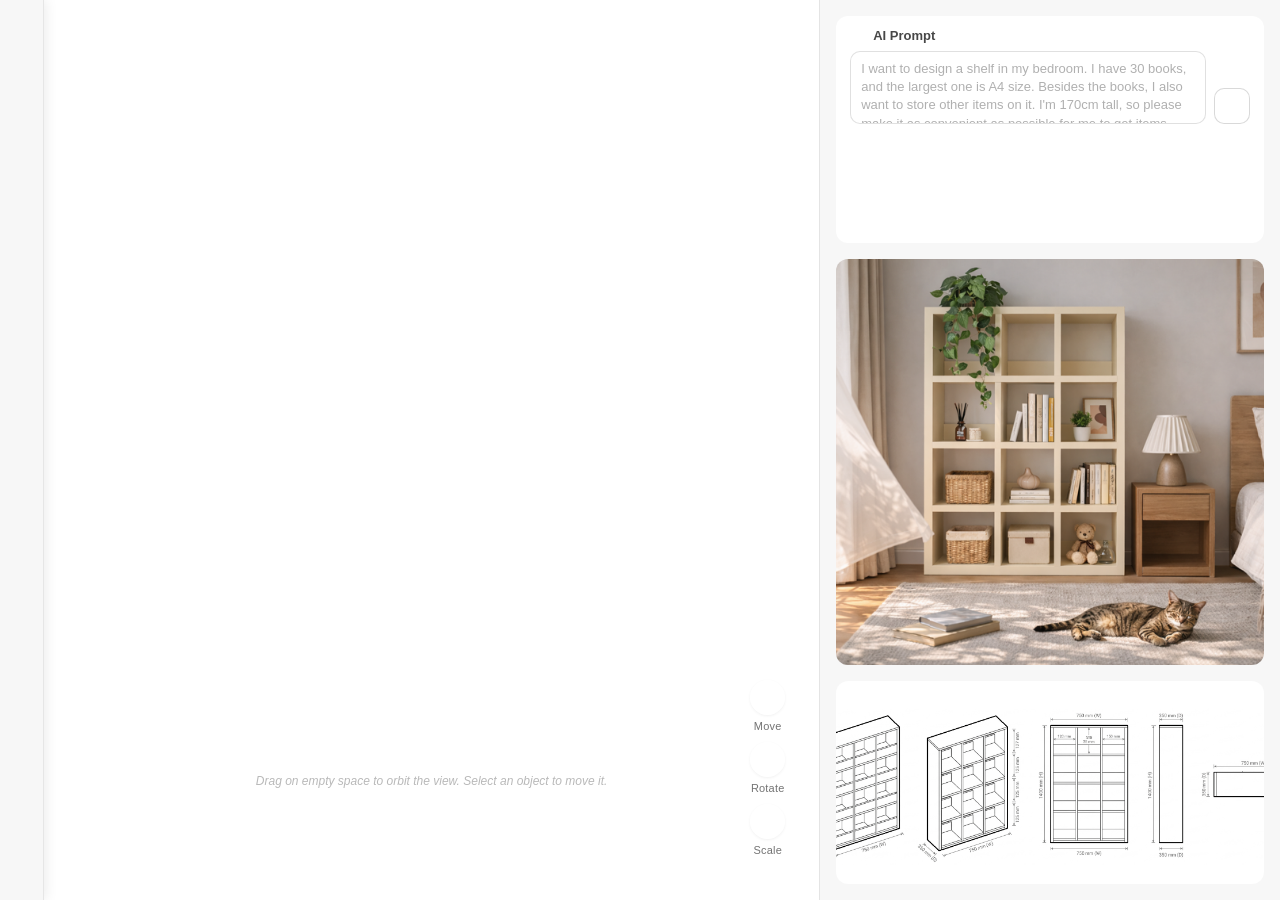
==== 260203_Configurator/app/app.html @ dab8aa24 "Add furniture design website files" ====
<!DOCTYPE html>
<html lang="en">

<head>
    <title>Configurator</title>
    <meta charset="UTF-8">
    <meta name="viewport" content="width=device-width, initial-scale=1.0">
    <link rel="stylesheet" href="../styles/styles.css">
    <link rel="stylesheet" href="../styles/app-styles.css">
</head>

<body>
    <div id="layout-root">

        <!-- Sidebar — flex sibling of viewport so it pushes the canvas -->
        <nav id="sidebar" class="sidebar">

            <!-- 1. Open Sidebar (toggle) -->
            <button id="btnSidebarToggle" class="nav-toggle-btn" title="Toggle sidebar">
                <i data-lucide="panel-left"></i>
                <span class="nav-label">Open Sidebar</span>
            </button>

            <!-- 3. Camera Parameters -->
            <div class="nav-section">
                <button class="nav-section-btn" data-target="nav-camera" title="Camera Parameters">
                    <i data-lucide="sliders-horizontal"></i>
                    <span class="nav-label">Camera Parameters</span>
                    <i data-lucide="chevron-down" class="nav-chevron"></i>
                </button>
                <div id="nav-camera" class="nav-submenu hidden">
                    <div class="submenu-inner">
                        <div class="submenu-header">
                            <span>Parameters</span>
                            <button id="btnResetCamera" class="panel-reset-btn">Reset</button>
                        </div>

                        <div class="slider-group">
                            <div class="slider-label-row">
                                <label for="sHeight">Height</label>
                                <span id="vHeight" class="slider-value">0.0</span>
                            </div>
                            <input id="sHeight" type="range" min="-5" max="5" step="0.1" value="0">
                        </div>

                        <div class="slider-group">
                            <div class="slider-label-row">
                                <label for="sRot">Rotation</label>
                                <span id="vRot" class="slider-value">0°</span>
                            </div>
                            <input id="sRot" type="range" min="-3.14" max="3.14" step="0.01" value="0">
                        </div>

                        <div class="slider-group">
                            <div class="slider-label-row">
                                <label for="sScale">Distance</label>
                                <span id="vScale" class="slider-value">0.0</span>
                            </div>
                            <input id="sScale" type="range" min="-8" max="8" step="0.1" value="0">
                        </div>

                        <div class="slider-group">
                            <div class="slider-label-row">
                                <label for="sTilt">Tilt</label>
                                <span id="vTilt" class="slider-value">0°</span>
                            </div>
                            <input id="sTilt" type="range" min="-1.2" max="1.2" step="0.01" value="0">
                        </div>
                    </div>
                </div>
            </div>

            <!-- 4. AI Prompt -->
            <div class="nav-section">
                <button class="nav-section-btn" data-target="nav-chat" title="AI Prompt">
                    <i data-lucide="message-square"></i>
                    <span class="nav-label">AI Prompt</span>
                    <i data-lucide="chevron-down" class="nav-chevron"></i>
                </button>
                <div id="nav-chat" class="nav-submenu hidden">
                    <div class="submenu-inner">
                        <div id="chatMessages" class="chat-messages"></div>
                        <div class="chat-input-area">
                            <textarea id="chatInput" class="chat-textarea" rows="3"
                                placeholder="Describe what you want… (Enter to send, Shift+Enter for newline)"></textarea>
                            <button id="chatSend" class="chat-send-btn">
                                <i data-lucide="send"></i>
                            </button>
                        </div>
                    </div>
                </div>
            </div>

            <!-- 5. System Workflow -->
            <div class="nav-section">
                <button class="nav-section-btn" data-target="nav-workflow" title="System Workflow">
                    <i data-lucide="layers"></i>
                    <span class="nav-label">System Workflow</span>
                    <i data-lucide="chevron-down" class="nav-chevron"></i>
                </button>
                <div id="nav-workflow" class="nav-submenu hidden">
                    <div class="submenu-inner nav-workflow-inner">
                        <img src="../assets/panels/workflow.jpg" alt="System Workflow"
                             class="workflow-thumb"
                             id="workflowThumb"
                             draggable="false">
                    </div>
                </div>
            </div>

            <!-- Connection Status (bottom) -->
            <div class="nav-section nav-connection-section">
                <button class="nav-section-btn" data-target="nav-connection" title="Connection Status">
                    <i data-lucide="link" class="nav-conn-icon"></i>
                    <span id="connectionDot" class="connection-dot"></span>
                    <span class="nav-label">
                        <span id="statusText">—</span>
                        <span class="status-sep"> · </span>
                        <span id="selectedName">None</span>
                    </span>
                    <i data-lucide="chevron-down" class="nav-chevron"></i>
                </button>
                <div id="nav-connection" class="nav-submenu hidden">
                    <div class="submenu-inner nav-placeholder">Connection info</div>
                </div>
            </div>

        </nav>

        <!-- Left: 3D viewport -->
        <div id="viewport-area">
            <div id="viewport"></div>

            <div id="ui-root">
                <!-- Tools toolbar (bottom right, vertical) -->
                <div class="panel toolbar">
                    <button id="btnMove" class="toolbar-btn active">
                        <span class="toolbar-icon"><i data-lucide="move"></i></span>
                        <span class="toolbar-label">Move</span>
                    </button>
                    <button id="btnRotate" class="toolbar-btn">
                        <span class="toolbar-icon"><i data-lucide="rotate-ccw"></i></span>
                        <span class="toolbar-label">Rotate</span>
                    </button>
                    <button id="btnScale" class="toolbar-btn">
                        <span class="toolbar-icon"><i data-lucide="maximize-2"></i></span>
                        <span class="toolbar-label">Scale</span>
                    </button>
                </div>

                <p class="viewport-hint">Drag on empty space to orbit the view. Select an object to move it.</p>
            </div>
        </div>

        <!-- Right: panels (3/8) -->
        <div id="right-panel">

            <!-- Upper 1/4: AI Prompt chat -->
            <div id="right-chat-panel">
                <div class="right-panel-header">
                    <i data-lucide="message-square"></i>
                    <span>AI Prompt</span>
                </div>
                <div id="rightChatMessages" class="chat-messages right-chat-messages"></div>
                <div class="chat-input-area">
                    <textarea id="rightChatInput" class="chat-textarea right-chat-textarea" rows="3"
                        placeholder="Describe what you want… (Enter to send, Shift+Enter for newline)">I want to design a shelf in my bedroom. I have 30 books, and the largest one is A4 size. Besides the books, I also want to store other items on it. I'm 170cm tall, so please make it as convenient as possible for me to get items. And I like light colors.</textarea>
                    <button id="rightChatSend" class="chat-send-btn">
                        <i data-lucide="send"></i>
                    </button>
                </div>
            </div>

            <!-- Middle 2/4: Rendered image -->
            <div id="right-render-panel">
                <img id="renderImg" src="../assets/panels/render.png" alt="Render" draggable="false" onerror="this.style.display='none'">
            </div>

            <!-- Bottom 1/4: Dimension diagram -->
            <div id="right-dims-panel">
                <img id="dimsImg" src="../assets/panels/dims.png" alt="Dimensions" draggable="false" onerror="this.style.display='none'">
            </div>

        </div>

    </div>

    <!-- Workflow lightbox -->
    <div id="workflowLightbox" class="workflow-lightbox hidden">
        <button id="workflowLightboxClose" class="workflow-lightbox-close" title="Close">
            <i data-lucide="x"></i>
        </button>
        <div class="workflow-lightbox-scroll">
            <img src="../assets/panels/workflow.jpg" alt="System Workflow" class="workflow-lightbox-img">
        </div>
    </div>

    <script src="https://unpkg.com/lucide@latest"></script>

    <script type="importmap">
{
  "imports": {
    "three": "https://cdn.jsdelivr.net/npm/three@0.182.0/build/three.module.js",
    "three/addons/": "https://cdn.jsdelivr.net/npm/three@0.182.0/examples/jsm/"
  }
}
</script>
    <script type="module" src="./app.js"></script>
</body>

</html>
---- 260203_Configurator/styles/styles.css ----
/*base*/
* {
  box-sizing: border-box;
}

body {
  margin: 0;
  overflow: hidden;
  font-family: sans-serif;
  color: white;
}

/*root*/
#ui-root {
  position: absolute;
  inset: 0;
  pointer-events: none;
}

/*panels*/
.panel {
  position: absolute;
  pointer-events: auto;
  padding: 15px;

  background: rgba(255, 255, 255, 0.4);
  backdrop-filter: blur(4px);

  border-radius: 24px;
  border: 1px solid rgba(255, 255, 255, 0.1);
  box-shadow: 0 4px 15px rgba(0, 0, 0, 0.3);
}


.panel.info {
  top: 20px;
  left: 20px;
  color: black;
}

/*toolbar*/
.panel.toolbar {
  bottom: 20px;
  left: 50%;
  transform: translateX(-50%);
  display: flex;
  gap: 6px;
}

/*sliders*/
.panel.sliders {
  top: 140px;
  left: 20px;
  width: 260px;
}

/*chat*/
.panel.chat {
  bottom: 20px;
  right: 20px;
  width: 320px;
  display: flex;
  flex-direction: column;
  gap: 10px;
}

/* Panel header (shared) */
.panel-header {
  display: flex;
  align-items: center;
  gap: 7px;
  font-size: 13px;
  font-weight: 600;
  color: rgba(0, 0, 0, 0.72);
  padding-bottom: 10px;
  border-bottom: 1px solid rgba(0, 0, 0, 0.08);
}

.panel-header i,
.panel-header svg {
  width: 15px;
  height: 15px;
  color: rgba(81, 81, 81, 0.8);
  flex-shrink: 0;
  stroke: currentColor;
  fill: none;
  stroke-width: 2;
}

/* Slider groups */
.slider-group {
  margin-top: 12px;
}

.slider-label-row {
  display: flex;
  justify-content: space-between;
  align-items: center;
  margin-bottom: 6px;
}

.slider-label-row label {
  font-size: 12px;
  color: rgba(0, 0, 0, 0.7);
  font-weight: 500;
  cursor: default;
}

.slider-value {
  font-size: 11px;
  color: rgba(0, 0, 0, 0.55);
  font-variant-numeric: tabular-nums;
  background: rgba(0, 0, 0, 0.06);
  padding: 2px 6px;
  border-radius: 6px;
  min-width: 32px;
  text-align: center;
}

/* Custom range track */
.slider-group input[type="range"] {
  width: 100%;
  height: 4px;
  -webkit-appearance: none;
  appearance: none;
  border-radius: 2px;
  background: rgba(0, 0, 0, 0.14);
  outline: none;
  cursor: pointer;
  display: block;
}

.slider-group input[type="range"]::-webkit-slider-thumb {
  -webkit-appearance: none;
  width: 16px;
  height: 16px;
  border-radius: 50%;
  background: #fff;
  border: 2px solid rgba(81, 81, 81, 0.55);
  cursor: pointer;
  box-shadow: 0 1px 4px rgba(0, 0, 0, 0.18);
  transition: transform 0.1s, border-color 0.1s;
}

.slider-group input[type="range"]:hover::-webkit-slider-thumb {
  transform: scale(1.2);
  border-color: rgba(81, 81, 81, 0.85);
}

.slider-group input[type="range"]::-moz-range-thumb {
  width: 16px;
  height: 16px;
  border-radius: 50%;
  background: #fff;
  border: 2px solid rgba(81, 81, 81, 0.55);
  cursor: pointer;
  box-shadow: 0 1px 4px rgba(0, 0, 0, 0.18);
}

/* Chat messages */
.chat-messages {
  height: 180px;
  overflow-y: auto;
  display: flex;
  flex-direction: column;
  padding: 2px 0;
}

/* Chat input area */
.chat-input-area {
  display: flex;
  gap: 8px;
  align-items: flex-end;
}

.chat-textarea {
  flex: 1;
  resize: none;
  padding: 8px 10px;
  border-radius: 10px;
  border: 1px solid rgba(0, 0, 0, 0.15);
  background: rgba(255, 255, 255, 0.55);
  font-family: inherit;
  font-size: 13px;
  color: black;
  outline: none;
  line-height: 1.4;
}

.chat-textarea:focus {
  border-color: rgba(0, 0, 0, 0.28);
  background: rgba(255, 255, 255, 0.72);
}

.chat-textarea::placeholder {
  color: rgba(0, 0, 0, 0.38);
  font-size: 12px;
}

.chat-send-btn {
  width: 36px;
  height: 36px;
  border-radius: 10px;
  border: 1px solid rgba(0, 0, 0, 0.15);
  background: rgba(255, 255, 255, 0.55);
  display: flex;
  align-items: center;
  justify-content: center;
  flex-shrink: 0;
  cursor: pointer;
  padding: 0;
  transition: background 0.12s, transform 0.1s;
}

.chat-send-btn:hover:not(:disabled) {
  background: rgba(255, 255, 255, 0.78);
  transform: scale(1.07);
}

.chat-send-btn:disabled {
  opacity: 0.38;
  cursor: not-allowed;
}

.chat-send-btn i,
.chat-send-btn svg {
  width: 16px;
  height: 16px;
  color: rgb(81, 81, 81);
  stroke: currentColor;
  fill: none;
  stroke-width: 2;
}

/*buttons*/
button {
  padding: 10px 20px;

  background: rgba(255, 255, 255, 0.1);
  color: #aaa;

  border: none;
  border-radius: 12px;
  cursor: pointer;
}

button.active {
  background: #656565;
  color: white;
}

/*speech bubble*/
#speechBubble {
  position: absolute;
  z-index: 10;
  max-width: 200px;

  padding: 15px;
  background: white;
  color: black;

  border-radius: 12px;
  pointer-events: none;

  transform: translate(-50%, -100%);
  display: none;
}
.chat-bubble {
  max-width: 85%;
  padding: 8px 10px;
  margin: 6px 0;
  border-radius: 14px;
  line-height: 1.35;
  font-size: 13px;
  white-space: pre-wrap;
  word-break: break-word;
}

.chat-bubble.user {
  margin-left: auto;
  background: rgba(0, 0, 0, 0.06);
  color: rgba(0, 0, 0, 0.72);
  border-top-right-radius: 6px;
}

.chat-bubble.sys {
  margin-right: auto;
  background: rgba(255, 255, 255, 0.85);
  color: black;
  border: 1px solid rgba(0,0,0,0.12);
  border-top-left-radius: 6px;
}

.chat-meta {
  font-size: 11px;
  opacity: 0.7;
  margin-top: 3px;
}
---- 260203_Configurator/styles/app-styles.css ----
.info-row{
  display: flex;
  align-items: center;
  gap: 4px;
}

.icon-btn{
  margin: 4px;
  background: white;
  border: 1px solid rgba(255,255,255,0.65);
  border-radius: 10px;
  padding: 10px;
  display: inline-flex;
  align-items: center;
  justify-content: center;
  line-height: 0;
  width: 34px;
  height: 34px;
}

.icon-btn:focus-visible{
  outline: 2px solid rgba(255,255,255,0.9);
  outline-offset: 2px;
}

.icon-btn i, .icon-btn svg{
  width: 18px;
  height: 18px;
  color: rgb(81,81,81);
}

.icon-btn svg{
  stroke: currentColor;
  stroke-width: 2;
  fill: none;
}

.hidden{ display: none !important; }

/* Info status row */
.info-status-row {
  display: flex;
  align-items: center;
  gap: 6px;
  padding-top: 8px;
  margin-top: 6px;
  border-top: 1px solid rgba(0, 0, 0, 0.08);
}

/* Connection dot — works for both <div> (background) and <circle> (fill) */
.connection-dot {
  width: 7px;
  height: 7px;
  border-radius: 50%;
  background: rgba(100, 100, 100, 0.3);
  fill: rgba(100, 100, 100, 0.3);
  flex-shrink: 0;
  transition: background 0.35s, fill 0.35s;
}

.connection-dot.connected {
  background: #22c55e;
  fill: #22c55e;
}

.connection-dot.connecting {
  background: #f59e0b;
  fill: #f59e0b;
  animation: dot-pulse 1.1s ease-in-out infinite;
}

@keyframes dot-pulse {
  0%, 100% { opacity: 1; }
  50%       { opacity: 0.32; }
}

/* Status text */
.status-text {
  font-size: 11px;
  color: rgba(81, 81, 81, 0.7);
  letter-spacing: 0.1px;
  font-variant-numeric: tabular-nums;
}

#statusText {
  text-transform: capitalize;
}

.status-sep {
  font-size: 11px;
  color: rgba(81, 81, 81, 0.28);
}

/* Selected name */
.selected-name {
  font-size: 11px;
  color: rgba(81, 81, 81, 0.7);
  overflow: hidden;
  text-overflow: ellipsis;
  white-space: nowrap;
  max-width: 110px;
}

/* Toolbar — vertical stack, bottom-right of viewport */
.panel.toolbar {
  bottom: 32px;
  right: 24px;
  left: auto;
  transform: none;
  flex-direction: column;
  gap: 10px;
  padding: 12px 10px;
  background: none;
  backdrop-filter: none;
  border: none;
  box-shadow: none;
}

/* Circular toolbar buttons */
.toolbar-btn {
  display: flex;
  flex-direction: column;
  align-items: center;
  gap: 5px;
  background: none;
  border: none;
  padding: 0;
  cursor: pointer;
  color: rgba(0, 0, 0, 0.6);
}

.toolbar-btn.active {
  background: none;
  color: rgba(0, 0, 0, 0.6);
}

.toolbar-btn.active .toolbar-icon {
  background: rgba(255, 255, 255, 1);
  backdrop-filter: blur(12px);
  -webkit-backdrop-filter: blur(12px);
}

.toolbar-icon {
  width: 35px;
  height: 35px;
  border-radius: 50%;
  background: rgba(255, 255, 255, 0.10);
  backdrop-filter: blur(10px);
  -webkit-backdrop-filter: blur(10px);
  box-shadow: 0 1px 3px rgba(0, 0, 0, 0.06);
  display: flex;
  align-items: center;
  justify-content: center;
  transition: background 0.15s;
}

.toolbar-btn:hover .toolbar-icon {
  background: rgba(255, 255, 255, 0.36);
}

.toolbar-btn.active .toolbar-icon {
  background: rgba(255, 255, 255, 0.52);
}

.toolbar-icon i,
.toolbar-icon svg {
  width: 15px;
  height: 15px;
  stroke: currentColor;
  fill: none;
  stroke-width: 2;
}

.toolbar-label {
  font-size: 11px;
  font-weight: 500;
  color: rgba(0, 0, 0, 0.55);
  letter-spacing: 0.2px;
}

.viewport-hint {
  position: absolute;
  bottom: 112px;
  left: 50%;
  transform: translateX(-50%);
  margin: 0;
  padding: 0;
  font-size: 12px;
  font-style: italic;
  font-weight: 400;
  color: rgba(0, 0, 0, 0.28);
  text-align: center;
  white-space: nowrap;
  pointer-events: none;
  user-select: none;
}

/* Icon button hover */
.icon-btn:hover {
  background: rgba(255, 255, 255, 0.92);
}

/* Camera cursor while orbiting/panning the viewport */
body.dragging-cam,
body.dragging-cam * {
  cursor: url("data:image/svg+xml,%3Csvg xmlns='http://www.w3.org/2000/svg' width='24' height='24' viewBox='0 0 24 24' fill='none' stroke='%23515151' stroke-width='2' stroke-linecap='round' stroke-linejoin='round'%3E%3Cpath d='M23 19a2 2 0 0 1-2 2H3a2 2 0 0 1-2-2V8a2 2 0 0 1 2-2h4l2-3h6l2 3h4a2 2 0 0 1 2 2z'/%3E%3Ccircle cx='12' cy='13' r='4'/%3E%3C/svg%3E") 12 12, move !important;
}

/* Hand cursor while dragging an object with TransformControls */
body.dragging-obj,
body.dragging-obj * {
  cursor: url("data:image/svg+xml,%3Csvg xmlns='http://www.w3.org/2000/svg' width='24' height='24' viewBox='0 0 24 24' fill='none' stroke='%23515151' stroke-width='2' stroke-linecap='round' stroke-linejoin='round'%3E%3Cpath d='M18 11V6a2 2 0 0 0-2-2a2 2 0 0 0-2 2'/%3E%3Cpath d='M14 10V4a2 2 0 0 0-2-2a2 2 0 0 0-2 2v2'/%3E%3Cpath d='M10 10.5V6a2 2 0 0 0-2-2a2 2 0 0 0-2 2v8'/%3E%3Cpath d='M18 8a2 2 0 1 1 4 0v6a8 8 0 0 1-8 8h-2c-2.8 0-4.5-.86-5.99-2.34l-3.6-3.6a2 2 0 0 1 2.83-2.82L7 15'/%3E%3C/svg%3E") 12 4, grab !important;
}

/* Reset button inside panel header */
.panel-reset-btn {
  margin-left: auto;
  padding: 2px 8px;
  font-size: 10px;
  font-weight: 600;
  letter-spacing: 0.2px;
  border-radius: 7px;
  background: rgba(0, 0, 0, 0.06);
  border: 1px solid rgba(0, 0, 0, 0.12);
  color: rgba(81, 81, 81, 0.8);
  cursor: pointer;
  line-height: 1.6;
  transition: background 0.12s, color 0.12s;
}

.panel-reset-btn:hover {
  background: rgba(0, 0, 0, 0.12);
  color: rgba(0, 0, 0, 0.9);
}

.loading-spinner{
  --p: 0;
  width: 34px;
  height: 34px;
  display: inline-flex;
  align-items: center;
  justify-content: center;
  border-radius: 10px;
  background: white;
  border: 1px solid rgba(255,255,255,0.65);
  margin: 4px;
  position: relative;
  font-size: 10px;
  font-weight: 700;
  color: rgba(81,81,81,0.9);
  font-variant-numeric: tabular-nums;
}

.loading-spinner::before{
  content: "";
  display: block;
  width: 18px;
  height: 18px;
  border-radius: 999px;
  background: conic-gradient(rgba(81,81,81,0.95) calc(var(--p) * 1%), rgba(81,81,81,0.12) 0);
  -webkit-mask: radial-gradient(farthest-side, transparent calc(100% - 2px), #000 0);
  mask: radial-gradient(farthest-side, transparent calc(100% - 2px), #000 0);
}

.loading-spinner::after{
  content: attr(data-pct);
  position: absolute;
  inset: 0;
  display: flex;
  align-items: center;
  justify-content: center;
  line-height: 1;
  font-size: 9px;
  font-weight: 700;
  opacity: 1;
}

.loading-spinner[data-pct="100"]::after{
  content: "";
  opacity: 0;
}

/* ===== SIDEBAR ===== */
.sidebar {
  flex-shrink: 0;
  width: 44px;
  overflow: hidden;
  transition: width 0.22s cubic-bezier(0.4, 0, 0.2, 1);

  background: #f7f7f7;
  border-right: 1px solid rgba(0, 0, 0, 0.07);
  box-shadow: 2px 0 12px rgba(0, 0, 0, 0.08);

  display: flex;
  flex-direction: column;
  padding: 8px 0;
  z-index: 20;
  pointer-events: auto;
  color: rgba(0, 0, 0, 0.7);
}

.sidebar.expanded {
  width: 272px;
}

/* Override generic button styles inside sidebar (no padding reset — nav buttons set their own) */
.sidebar button {
  background: none;
  color: rgba(0, 0, 0, 0.68);
  border: none;
  border-radius: 0;
}

.sidebar button:hover {
  background: rgba(255, 255, 255, 0.45);
}

/* Collapsed: hide labels + chevrons only (padding stays, keeps icon at same x) */
.sidebar:not(.expanded) .nav-label,
.sidebar:not(.expanded) .nav-chevron {
  display: none;
}

/* Nav toggle, back, and section buttons */
.nav-toggle-btn,
.nav-item-btn,
.nav-section-btn {
  display: flex;
  align-items: center;
  gap: 10px;
  width: 100%;
  padding: 0 13px;
  height: 44px;
  cursor: pointer;
  font-size: 13px;
  font-weight: 500;
  white-space: nowrap;
  text-align: left;
  flex-shrink: 0;
  transition: background 0.12s;
}

/* Icons inside nav buttons */
.nav-toggle-btn i,
.nav-toggle-btn svg,
.nav-item-btn i,
.nav-item-btn svg,
.nav-section-btn i,
.nav-section-btn svg {
  width: 18px;
  height: 18px;
  stroke: currentColor;
  fill: none;
  stroke-width: 2;
  flex-shrink: 0;
}

/* Connection dot in nav */
.nav-conn-dot {
  flex-shrink: 0;
}

/* Nav label */
.nav-label {
  flex: 1;
  overflow: hidden;
  text-overflow: ellipsis;
  white-space: nowrap;
}

/* Chevron */
.nav-chevron {
  margin-left: auto !important;
  flex-shrink: 0;
  width: 14px !important;
  height: 14px !important;
  opacity: 0.45;
  transition: transform 0.2s;
}

.nav-section.open > .nav-section-btn .nav-chevron {
  transform: rotate(180deg);
}

/* Thin divider */
.nav-divider {
  height: 1px;
  background: rgba(0, 0, 0, 0.07);
  margin: 4px 16px;
  flex-shrink: 0;
}

/* Submenu container */
.nav-submenu {
  flex-shrink: 0;
  overflow: hidden;
}

.nav-submenu.hidden {
  display: none;
}

/* Submenu inner padding */
.submenu-inner {
  padding: 8px 16px 14px;
  border-top: 1px solid rgba(0, 0, 0, 0.06);
}

/* Submenu mini-header (e.g. Parameters + Reset button) */
.submenu-header {
  display: flex;
  align-items: center;
  justify-content: space-between;
  margin-bottom: 8px;
  font-size: 10px;
  font-weight: 600;
  color: rgba(0, 0, 0, 0.38);
  text-transform: uppercase;
  letter-spacing: 0.5px;
}

/* Workflow thumbnail in sidebar submenu */
.nav-workflow-inner {
  padding: 8px;
}

.workflow-thumb {
  width: 100%;
  border-radius: 6px;
  cursor: zoom-in;
  display: block;
  opacity: 0.88;
  transition: opacity 0.15s;
}

.workflow-thumb:hover {
  opacity: 1;
}

/* Workflow lightbox */
.workflow-lightbox {
  position: fixed;
  inset: 0;
  z-index: 9999;
  background: rgba(0, 0, 0, 0.72);
  backdrop-filter: blur(6px);
  display: flex;
  justify-content: center;
}

.workflow-lightbox.hidden {
  display: none;
}

.workflow-lightbox-scroll {
  overflow-y: auto;
  overflow-x: hidden;
  width: 80%;
  padding: 48px 0 48px;
  display: flex;
  justify-content: center;
  align-items: flex-start;
  background: transparent;
  scrollbar-color: rgba(255,255,255,0.25) transparent;
}

.workflow-lightbox-img {
  width: 100%;
  display: block;
  border-radius: 8px;
}

.workflow-lightbox-close {
  position: fixed;
  top: 20px;
  right: 20px;
  z-index: 10000;
  background: none;
  border: none;
  color: #fff;
  display: flex;
  align-items: center;
  justify-content: center;
  cursor: pointer;
  opacity: 0.7;
  transition: opacity 0.15s;
}

.workflow-lightbox-close:hover {
  opacity: 1;
}

.workflow-lightbox-close svg {
  width: 16px;
  height: 16px;
  stroke: #fff;
}

/* Placeholder text inside submenus */
.nav-placeholder {
  font-size: 12px;
  color: rgba(0, 0, 0, 0.38);
  text-align: center;
  padding: 10px 0;
}

/* Connection icon — red = disconnected by default (needs 2 classes to beat .sidebar button) */
.nav-connection-section .nav-conn-icon {
  color: #ef4444;
  transition: color 0.35s;
}

/* State-only span: hidden, only used by CSS :has() */
.nav-connection-section .connection-dot {
  display: none;
}

/* Connected → green */
.nav-connection-section:has(.connection-dot.connected) .nav-conn-icon {
  color: #22c55e;
}

/* Connecting → amber */
.nav-connection-section:has(.connection-dot.connecting) .nav-conn-icon {
  color: #f59e0b;
}

/* Pin connection section to bottom (above spinner) */
.nav-connection-section {
  margin-top: auto;
}


/* ===== SPLIT LAYOUT ===== */
#layout-root {
  display: flex;
  width: 100vw;
  height: 100vh;
}

#viewport-area {
  flex: 1;
  position: relative;
  overflow: hidden;
}

#viewport {
  position: absolute;
  inset: 0;
}

#viewport canvas {
  filter: saturate(1.10) hue-rotate(-5deg);
}

/* ===== RIGHT PANEL ===== */
#right-panel {
  width: 36vw;
  flex-shrink: 0;
  display: flex;
  flex-direction: column;
  background: #f7f7f7;
  border-left: 1px solid rgba(0, 0, 0, 0.08);
  overflow: hidden;
  pointer-events: auto;
  color: rgba(0, 0, 0, 0.8);
  font-family: sans-serif;
  padding: 16px;
  gap: 16px;
  box-sizing: border-box;
}

#right-chat-panel {
  flex: 1;
  display: flex;
  flex-direction: column;
  padding: 12px 14px;
  gap: 8px;
  overflow: hidden;
  min-height: 0;
  background: white;
  border-radius: 12px;
}

.right-panel-header {
  display: flex;
  align-items: center;
  gap: 8px;
  font-size: 13px;
  font-weight: 600;
  color: rgba(0, 0, 0, 0.72);
  flex-shrink: 0;
}

.right-panel-header i,
.right-panel-header svg {
  width: 15px;
  height: 15px;
  stroke: currentColor;
  fill: none;
  stroke-width: 2;
  color: rgba(81, 81, 81, 0.8);
}

.right-chat-messages {
  flex: 1;
  min-height: 0;
  height: auto !important;
  background: rgba(255, 255, 255, 0.6);
  border-radius: 10px;
  padding: 8px;
}

.right-chat-messages:empty {
  display: none;
}

.right-chat-textarea {
  background: rgba(255, 255, 255, 0.8);
  border-color: rgba(0, 0, 0, 0.12);
  color: #b0b0b0;
}

#right-render-panel {
  flex: 2;
  overflow: hidden;
  min-height: 0;
  border-radius: 12px;
  position: relative;
  display: flex;
  align-items: center;
  justify-content: center;
  background: #f0f0f0;
}

#right-dims-panel {
  flex: 1;
  overflow: hidden;
  min-height: 0;
  border-radius: 12px;
  position: relative;
  display: flex;
  align-items: center;
  justify-content: center;
  background: #f5f5f5;
}

#right-render-panel img,
#right-dims-panel img {
  width: 100%;
  height: 100%;
  object-fit: cover;
  object-position: center;
  display: block;
}

/* Hide img when src missing / broken, show placeholder label instead */
#right-render-panel img:not([src]),
#right-render-panel img[src=""],
#right-dims-panel img:not([src]),
#right-dims-panel img[src=""] {
  display: none;
}

.panel-placeholder-label {
  position: absolute;
  font-size: 12px;
  color: rgba(0, 0, 0, 0.28);
  pointer-events: none;
  user-select: none;
}
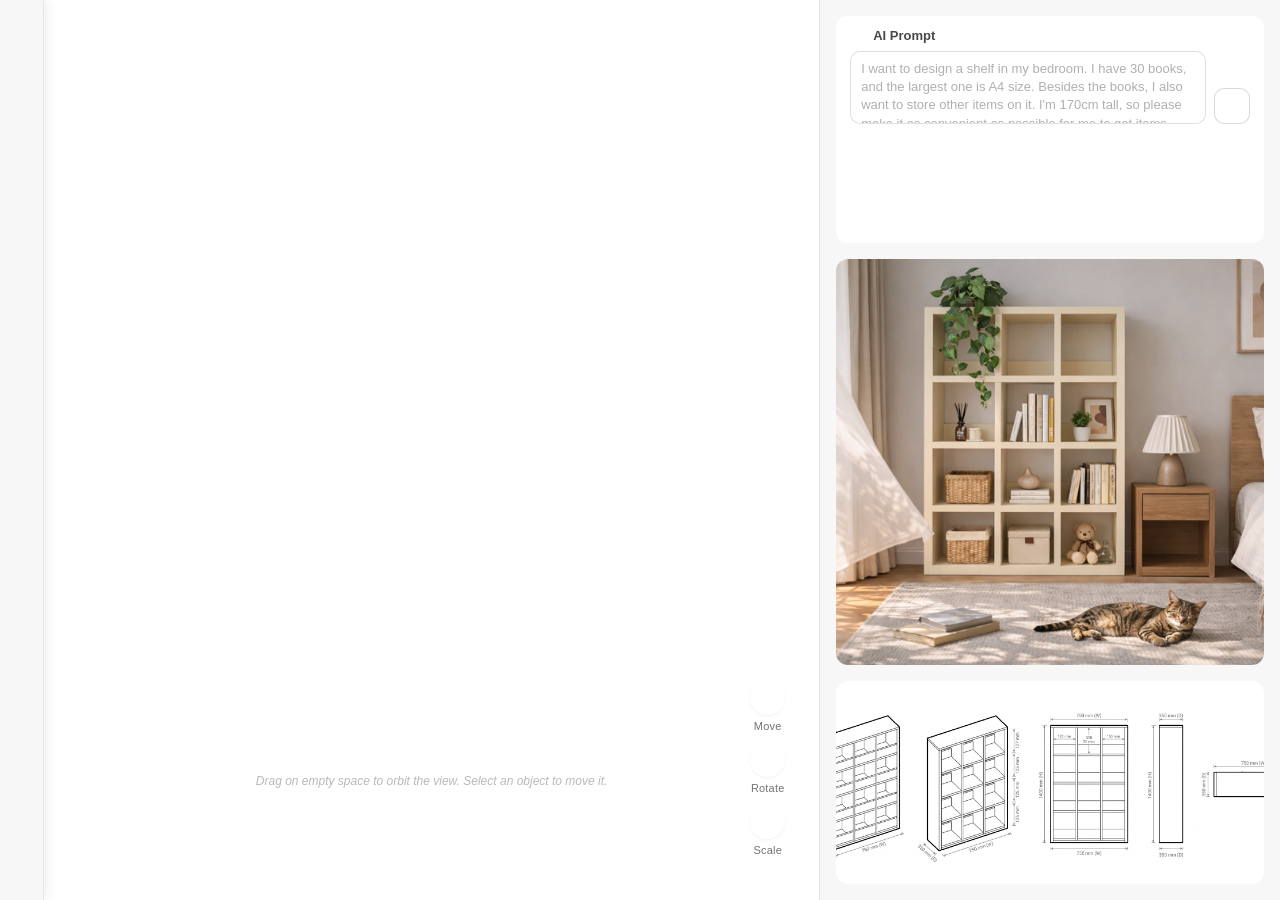
==== commit 1a68b3de: "Add Shelf Inspirations section with lightbox" ====
--- a/260203_Configurator/app/app.html
+++ b/260203_Configurator/app/app.html
@@ -91,7 +91,21 @@
                 </div>
             </div>
 
-            <!-- 5. System Workflow -->
+            <!-- 5. Shelf Inspirations -->
+            <div class="nav-section">
+                <button class="nav-section-btn" data-target="nav-inspirations" title="Shelf Inspirations">
+                    <i data-lucide="sparkles"></i>
+                    <span class="nav-label">Shelf Inspirations</span>
+                    <i data-lucide="chevron-down" class="nav-chevron"></i>
+                </button>
+                <div id="nav-inspirations" class="nav-submenu hidden">
+                    <div class="submenu-inner nav-inspirations-inner">
+                        <img src="../assets/inspirations/1.png" alt="Inspiration 1" class="inspiration-thumb" data-index="0" draggable="false">
+                    </div>
+                </div>
+            </div>
+
+            <!-- 6. System Workflow -->
             <div class="nav-section">
                 <button class="nav-section-btn" data-target="nav-workflow" title="System Workflow">
                     <i data-lucide="layers"></i>
@@ -185,6 +199,22 @@
 
     </div>
 
+    <!-- Shelf Inspirations lightbox -->
+    <div id="inspirationLightbox" class="inspiration-lightbox hidden">
+        <button id="inspirationLightboxClose" class="workflow-lightbox-close" title="Close">
+            <i data-lucide="x"></i>
+        </button>
+        <button id="inspirationPrev" class="inspiration-nav inspiration-prev" title="Previous">
+            <i data-lucide="chevron-left"></i>
+        </button>
+        <div class="inspiration-lightbox-content">
+            <img id="inspirationLightboxImg" src="" alt="Shelf Inspiration">
+        </div>
+        <button id="inspirationNext" class="inspiration-nav inspiration-next" title="Next">
+            <i data-lucide="chevron-right"></i>
+        </button>
+    </div>
+
     <!-- Workflow lightbox -->
     <div id="workflowLightbox" class="workflow-lightbox hidden">
         <button id="workflowLightboxClose" class="workflow-lightbox-close" title="Close">
--- a/260203_Configurator/styles/app-styles.css
+++ b/260203_Configurator/styles/app-styles.css
@@ -530,6 +530,91 @@
   margin-top: auto;
 }
 
+/* ===== SHELF INSPIRATIONS ===== */
+.nav-inspirations-inner {
+  padding: 8px;
+}
+
+.inspiration-thumb {
+  width: 100%;
+  border-radius: 6px;
+  cursor: zoom-in;
+  display: block;
+  opacity: 0.88;
+  transition: opacity 0.15s;
+}
+
+.inspiration-thumb:hover {
+  opacity: 1;
+}
+
+/* Inspiration lightbox */
+.inspiration-lightbox {
+  position: fixed;
+  inset: 0;
+  z-index: 9999;
+  background: rgba(0, 0, 0, 0.78);
+  backdrop-filter: blur(6px);
+  display: flex;
+  align-items: center;
+  justify-content: center;
+}
+
+.inspiration-lightbox.hidden {
+  display: none;
+}
+
+.inspiration-lightbox-content {
+  max-width: 78vw;
+  max-height: 85vh;
+  display: flex;
+  align-items: center;
+  justify-content: center;
+}
+
+.inspiration-lightbox-content img {
+  max-width: 100%;
+  max-height: 85vh;
+  border-radius: 8px;
+  display: block;
+  object-fit: contain;
+}
+
+.inspiration-nav {
+  position: fixed;
+  top: 50%;
+  transform: translateY(-50%);
+  z-index: 10000;
+  background: rgba(255, 255, 255, 0.15);
+  border: none;
+  color: #fff;
+  width: 44px;
+  height: 44px;
+  border-radius: 50%;
+  display: flex;
+  align-items: center;
+  justify-content: center;
+  cursor: pointer;
+  opacity: 0.7;
+  transition: opacity 0.15s, background 0.15s;
+}
+
+.inspiration-nav:hover {
+  opacity: 1;
+  background: rgba(255, 255, 255, 0.28);
+}
+
+.inspiration-prev { left: 24px; }
+.inspiration-next { right: 24px; }
+
+.inspiration-nav svg {
+  width: 20px;
+  height: 20px;
+  stroke: #fff;
+  fill: none;
+  stroke-width: 2;
+}
+
 
 /* ===== SPLIT LAYOUT ===== */
 #layout-root {
